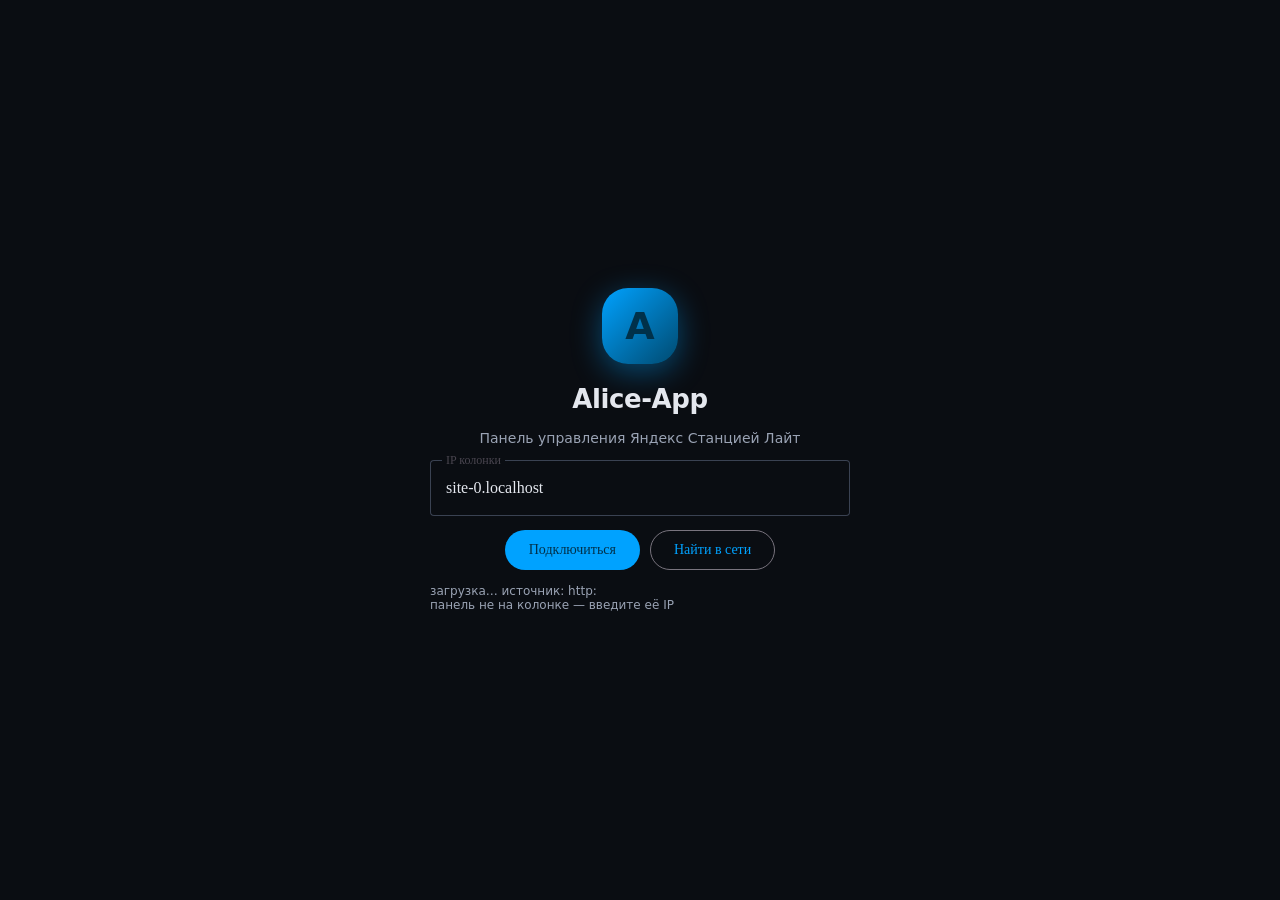
==== web/index.html @ 3ddf97dd "Alice-App 1.0: панель и бэкенд для Яндекс Станции Лайт - app/ — Android-оболочка (WebView + Material" ====
<!doctype html>
<html lang="ru">
<head>
<meta charset="utf-8">
<meta name="viewport" content="width=device-width, initial-scale=1, viewport-fit=cover, user-scalable=no">
<meta name="theme-color" content="#0a0d12">
<title>Alice-App · Станция Лайт</title>
<link rel="stylesheet" href="styles.css">
<script type="importmap">
{
  "imports": {
    "lit": "./lib/lit/index.js",
    "lit/": "./lib/lit/",
    "lit-html": "./lib/lit-html/lit-html.js",
    "lit-html/": "./lib/lit-html/",
    "lit-element": "./lib/lit-element/index.js",
    "lit-element/": "./lib/lit-element/",
    "@lit/reactive-element": "./lib/@lit/reactive-element/reactive-element.js",
    "@lit/reactive-element/": "./lib/@lit/reactive-element/",
    "@lit/context": "./lib/@lit/context/index.js",
    "@lit/context/": "./lib/@lit/context/",
    "tslib": "./lib/tslib/tslib.es6.mjs",
    "@material/web/": "./lib/material-web/"
  }
}
</script>
<script>
/* ловушка ошибок загрузки — покажем их прямо на экране */
window.__errs = [];
window.__showErrs = function () {
  if (!window.__errs.length || window.__appStarted) return;
  var paint = function () {
    var d = document.getElementById('__dbg');
    if (!d) { d = document.createElement('div'); d.id = '__dbg'; document.body.appendChild(d); }
    d.textContent = 'ОШИБКИ ЗАГРУЗКИ:\n' + window.__errs.join('\n');
  };
  document.body ? paint() : document.addEventListener('DOMContentLoaded', paint);
};
window.addEventListener('error', function (e) {
  var t = e.target;
  var isScript = t && t.tagName === 'SCRIPT';
  // ошибки загрузки «картинок/стилей» (например, отладочный hold-img) неинтересны
  if (!isScript && !e.message) return;
  var m = e.message || (t && (t.src || t.href)) || 'error';
  window.__errs.push(m); window.__showErrs();
}, true);
window.addEventListener('unhandledrejection', function (e) {
  var r = e.reason || {};
  window.__errs.push('promise: ' + (r.stack || r.message || r)); window.__showErrs();
});
setTimeout(function () { window.__showErrs(); }, 4000);
/* отладка: ?hold — держим событие load, пока API отвечает (для скриншотов) */
if (location.search.indexOf('hold') !== -1) {
  document.write('<img src="/cgi-bin/api.sh?a=slow" alt="" style="display:none">');
}
</script>
<style>#__dbg{position:fixed;inset:8px;z-index:99999;background:#3b0d10;color:#ffd7da;
  padding:12px;font:12px/1.5 monospace;white-space:pre-wrap;border-radius:12px;overflow:auto}</style>
</head>
<body>

<!-- ═══════════ ЭКРАН: подключение ═══════════ -->
<section class="screen center" id="s-conn">
  <div class="conn">
    <div class="logo">A</div>
    <h1>Alice-App</h1>
    <p class="sub">Панель управления Яндекс Станцией Лайт</p>
    <md-outlined-text-field id="ip" label="IP колонки" inputmode="decimal"
      value="" autocomplete="off" class="wide"></md-outlined-text-field>
    <div class="row">
      <md-filled-button id="btn_connect">Подключиться</md-filled-button>
      <md-outlined-button id="btn_find">Найти в сети</md-filled-button>
    </div>
    <div id="find_log" class="mono log"></div>
  </div>
</section>

<!-- ═══════════ ЭКРАН: PIN ═══════════ -->
<section class="screen center" id="s-pin" hidden>
  <div class="conn">
    <div class="ico xl" style="--i:url(icons/palette.svg)"></div>
    <h2 id="pin_title">Введите PIN-код</h2>
    <p class="sub" id="pin_sub">Защита от посторонних в вашей сети</p>
    <md-outlined-text-field id="pin" type="password" label="PIN-код" maxlength="10"
      inputmode="numeric" class="wide"></md-outlined-text-field>
    <md-outlined-text-field id="pin2" type="password" label="Повторите PIN" maxlength="10"
      inputmode="numeric" class="wide" hidden></md-outlined-text-field>
    <md-filled-button id="btn_pin" class="wide">Войти</md-filled-button>
    <p class="err" id="pin_err"></p>
  </div>
</section>

<!-- ═══════════ ЭКРАН: приложение ═══════════ -->
<section class="screen" id="s-app" hidden>
  <header class="top">
    <div class="who">
      <span class="ico" style="--i:url(icons/router.svg)"></span>
      <div><b>Alice-App</b><small id="h_ip">—</small></div>
    </div>
    <div class="row">
      <span class="pill" id="h_shz" hidden>shizuku</span>
      <span class="pill" id="h_root">root</span>
      <md-outlined-icon-button id="btn_refresh" title="Обновить">
        <span class="ico" style="--i:url(icons/refresh.svg)"></span>
      </md-outlined-icon-button>
    </div>
  </header>

  <main id="pages">

    <!-- ── СВЕЧЕНИЕ ── -->
    <div class="page" id="p-led" hidden>
      <div class="rings" id="rings">
        <div class="ring" data-z="1"><i></i><span>1</span></div>
        <div class="ring" data-z="2"><i></i><span>2</span></div>
        <div class="ring" data-z="3"><i></i><span>3</span></div>
      </div>
      <div class="card">
        <div class="row between">
          <span class="lbl">Цвет</span>
          <input type="color" id="led_color" value="#00a2ff">
        </div>
        <div class="chips" id="zones">
          <md-filter-chip selected data-z="all">Все</md-filter-chip>
          <md-filter-chip data-z="1">Кольцо 1</md-filter-chip>
          <md-filter-chip data-z="2">Кольцо 2</md-filter-chip>
          <md-filter-chip data-z="3">Кольцо 3</md-filter-chip>
        </div>
        <div class="lbl">Палитра из подсветки</div>
        <div class="palette" id="palette"></div>
        <div class="row">
          <md-filled-button id="led_apply" class="grow">Залить цвет</md-filled-button>
          <md-outlined-button id="led_off">Погасить</md-outlined-button>
        </div>
        <div class="row between slider-row">
          <span class="lbl">Яркость</span>
          <md-slider id="led_bri" min="0" max="100" value="100" class="grow"></md-slider>
        </div>
      </div>
      <div class="card">
        <b>Анимации прошивки</b>
        <div class="row">
          <md-outlined-select id="led_pat" class="grow"></md-outlined-select>
          <md-filled-button id="led_pat_play">Играть</md-filled-button>
          <md-outlined-button id="led_pat_stop">Стоп</md-outlined-button>
        </div>
        <div class="sub">33 готовых анимации из /system/vendor/quasar/ledpatterns (*.led)</div>
      </div>
    </div>

    <!-- ── ПАКЕТЫ ── -->
    <div class="page" id="p-pkg" hidden>
      <div class="card">
        <div class="row">
          <md-outlined-text-field id="q" label="Поиск пакета (yse)" class="grow"></md-outlined-text-field>
          <md-filled-button id="q_go">Найти</md-filled-button>
        </div>
        <div class="spin" hidden><md-circular-progress indeterminate></md-circular-progress></div>
        <div id="q_res" class="list"></div>
      </div>
      <div class="card">
        <div class="row between">
          <b>Установлено</b>
          <md-text-button id="pkg_reload">Обновить</md-text-button>
        </div>
        <div id="pkg_list" class="list"></div>
      </div>
      <div class="card">
        <b>Журнал установки</b>
        <pre id="yse_log" class="mono">—</pre>
        <md-text-button id="yse_log_up">Обновить журнал</md-text-button>
      </div>
    </div>

    <!-- ── ЗВУКИ ── -->
    <div class="page" id="p-snd" hidden>
      <div class="card">
        <b>Файлы /data/sounds</b>
        <div id="snd_list" class="list"></div>
      </div>
      <div class="card">
        <md-outlined-text-field id="snd_url" label="Ссылка на файл или поток" class="wide"></md-outlined-text-field>
        <div class="row">
          <md-filled-button id="snd_play_url" class="grow">Играть</md-filled-button>
          <md-outlined-button id="snd_stop">Стоп</md-outlined-button>
        </div>
        <div class="row between slider-row">
          <span class="lbl">Громкость</span>
          <md-slider id="vol" min="0" max="100" value="50" class="grow"></md-slider>
        </div>
        <div class="row between">
          <span class="lbl">Чайм при включении</span>
          <md-switch id="chime"></md-switch>
        </div>
      </div>
    </div>

    <!-- ── USB ── -->
    <div class="page" id="p-usb" hidden>
      <div class="card">
        <b>USB Host (OTG)</b>
        <div class="row">
          <span class="pill" id="otg_pill">…</span>
          <span class="pill" id="otg_disks" hidden>0 дисков</span>
        </div>
        <div class="lbl">Автозапуск при включении колонки</div>
        <div class="chips" id="otg_auto">
          <md-filter-chip selected data-auto="1">Включён</md-filter-chip>
          <md-filter-chip data-auto="0">Выключен</md-filter-chip>
        </div>
        <div class="row">
          <md-filled-button id="otg_start" class="grow">Включить Host сейчас</md-filled-button>
          <md-outlined-button id="otg_log">Лог</md-outlined-button>
        </div>
        <pre id="otg_out" class="mono" hidden>—</pre>
        <div class="sub">Рантайм: регистры PHY + драйверы, перезагрузка возвращает режим устройства. Для флешек — хаб с питанием.</div>
      </div>
      <div class="card">
        <b>Устройства</b>
        <div id="usb_list" class="list"></div>
        <div class="lbl">Звуковые карты</div>
        <pre id="usb_cards" class="mono">—</pre>
      </div>
      <div class="card">
        <b>Маршрут звука</b>
        <div class="chips" id="route">
          <md-filter-chip selected data-to="speaker">Колонка</md-filter-chip>
          <md-filter-chip data-to="usb">USB-аудио</md-filter-chip>
        </div>
        <div class="row">
          <md-outlined-button id="usb_mount" class="grow">Смонтировать диск</md-outlined-button>
          <md-outlined-button id="usb_umount" class="grow">Отмонтировать</md-outlined-button>
        </div>
        <pre id="usb_out" class="mono">—</pre>
      </div>
    </div>

    <!-- ── СИСТЕМА ── -->
    <div class="page" id="p-sys" hidden>
      <div class="card">
        <div class="grid" id="sys_grid"></div>
      </div>
      <div class="card">
        <div class="row">
          <md-outlined-button id="reboot" class="grow">Перезагрузить колонку</md-outlined-button>
          <md-outlined-button id="sys_ports" class="grow">Порты</md-outlined-button>
        </div>
        <div class="chips" id="logs">
          <md-filter-chip selected data-log="dmesg">dmesg</md-filter-chip>
          <md-filter-chip data-log="yse">yse</md-filter-chip>
          <md-filter-chip data-log="api">api</md-filter-chip>
        </div>
        <pre id="sys_log" class="mono">—</pre>
      </div>
    </div>

    <!-- ── КОНСОЛЬ ── -->
    <div class="page" id="p-shell" hidden>
      <div class="card term-card">
        <div class="chips" id="sh_target">
          <md-filter-chip selected data-t="speaker">колонка</md-filter-chip>
          <md-filter-chip data-t="phone">телефон (shizuku)</md-filter-chip>
        </div>
        <pre id="sh_out" class="mono term"></pre>
        <div class="row">
          <md-outlined-text-field id="sh_cmd" label="root@yandex-station-lite ~ $"
            class="grow" autocomplete="off"></md-outlined-text-field>
          <md-filled-button id="sh_go">▶</md-filled-button>
        </div>
        <md-text-button id="sh_clear">Очистить</md-text-button>
      </div>
    </div>

  </main>

  <nav id="navbar">
    <md-tabs id="nav">
      <md-primary-tab data-page="p-led" selected hasIcon><span class="ico" slot="icon" style="--i:url(icons/lightbulb_2.svg)"></span>Свет</md-primary-tab>
      <md-primary-tab data-page="p-pkg" hasIcon><span class="ico" slot="icon" style="--i:url(icons/inventory_2.svg)"></span>Пакеты</md-primary-tab>
      <md-primary-tab data-page="p-snd" hasIcon><span class="ico" slot="icon" style="--i:url(icons/volume_up.svg)"></span>Звук</md-primary-tab>
      <md-primary-tab data-page="p-usb" hasIcon><span class="ico" slot="icon" style="--i:url(icons/usb.svg)"></span>USB</md-primary-tab>
      <md-primary-tab data-page="p-sys" hasIcon><span class="ico" slot="icon" style="--i:url(icons/memory.svg)"></span>Система</md-primary-tab>
      <md-primary-tab data-page="p-shell" hasIcon><span class="ico" slot="icon" style="--i:url(icons/terminal.svg)"></span>Консоль</md-primary-tab>
    </md-tabs>
  </nav>
</section>

<div id="toast"></div>

<md-dialog id="dlg">
  <div slot="headline" id="dlg_title">Подтвердите</div>
  <div slot="content" id="dlg_text">—</div>
  <div slot="actions">
    <md-text-button id="dlg_no">Отмена</md-text-button>
    <md-filled-button id="dlg_yes">Ок</md-filled-button>
  </div>
</md-dialog>

<script type="module" src="app.js"></script>
</body>
</html>
---- web/styles.css ----
/* ═══════════════════════════════════════════════════════════
   Alice-App · Material 3 (M3 Expressive), тёмная тема
   Палитра первичного цвета подставляется из LED колонки (JS)
   ═══════════════════════════════════════════════════════════ */

:root{
  --primary:#00a2ff;
  --on-primary:#00314a;
  --primary-container:#004a70;
  --on-primary-container:#cde9ff;
  --surface:#0a0d12;
  --surface-1:#11151c;
  --surface-2:#171c25;
  --surface-3:#1e2430;
  --outline:#3a4252;
  --on-surface:#e4e7ee;
  --on-surface-var:#9aa3b4;
  --error:#ffb4ab;
  --radius:24px;
  --pad:16px;
}

*{box-sizing:border-box;-webkit-tap-highlight-color:transparent}
[hidden]{display:none!important}
html,body{height:100%}
body{
  margin:0;background:var(--surface);color:var(--on-surface);
  font-family:"Roboto","Segoe UI",system-ui,-apple-system,sans-serif;
  font-size:15px;overflow:hidden;
  -webkit-font-smoothing:antialiased;
}
h1,h2,b{font-weight:600}
h1{font-size:26px;margin:6px 0 2px;letter-spacing:-.4px}
h2{font-size:21px;margin:4px 0}

/* ── иконки через CSS-mask (перекрашиваются цветом текста) ── */
.ico{
  display:inline-block;width:24px;height:24px;flex:none;
  background-color:currentColor;
  -webkit-mask:var(--i) center/contain no-repeat;
          mask:var(--i) center/contain no-repeat;
}
.ico.xl{width:72px;height:72px;color:var(--primary)}
.ico.big{width:48px;height:48px}

/* ── экраны ── */
.screen{position:fixed;inset:0;display:flex;flex-direction:column;animation:fade .25s ease}
.screen[hidden]{display:none}
.center{align-items:center;justify-content:center;overflow:auto;padding:24px}
.conn{display:flex;flex-direction:column;gap:14px;align-items:center;width:100%;max-width:420px}
.conn .logo{
  width:76px;height:76px;border-radius:26px;display:grid;place-items:center;
  font-size:38px;font-weight:700;color:var(--on-primary);
  background:linear-gradient(135deg,var(--primary),var(--primary-container));
  box-shadow:0 8px 30px color-mix(in srgb,var(--primary) 40%,transparent);
}
.sub{color:var(--on-surface-var);margin:0;text-align:center;font-size:14px}
.err{color:var(--error);min-height:20px;margin:0;font-size:13px}
.wide,.grow{width:100%}
.grow{flex:1}
.log{font-size:12px;color:var(--on-surface-var);white-space:pre-wrap;width:100%;max-height:30vh;overflow:auto}

/* ── шапка ── */
.top{
  display:flex;align-items:center;justify-content:space-between;gap:12px;
  padding:calc(env(safe-area-inset-top) + 14px) var(--pad) 12px;
  background:var(--surface-1);border-bottom:1px solid var(--surface-3);
}
.who{display:flex;align-items:center;gap:10px;color:var(--primary)}
.who b{display:block;color:var(--on-surface);font-size:16px}
.who small{display:block;color:var(--on-surface-var);font-size:12px}
.pill{
  font-size:11px;padding:4px 9px;border-radius:999px;
  background:var(--primary-container);color:var(--on-primary-container);font-weight:600
}

/* ── страницы ── */
main#pages{flex:1;overflow-y:auto;overflow-x:hidden;padding:14px var(--pad) 96px;
  display:flex;flex-direction:column;gap:14px;-webkit-overflow-scrolling:touch}
.page{display:flex;flex-direction:column;gap:14px;animation:fade .2s ease}
.page[hidden]{display:none}

.card{
  background:var(--surface-1);border:1px solid var(--surface-3);
  border-radius:var(--radius);padding:var(--pad);
  display:flex;flex-direction:column;gap:12px;
}
.card b{font-size:15px}
.lbl{font-size:12px;color:var(--on-surface-var);text-transform:uppercase;letter-spacing:.6px}

.row{display:flex;align-items:center;gap:10px;flex-wrap:wrap}
.row.between{justify-content:space-between}
.slider-row md-slider{min-width:160px}
.chips{display:flex;gap:8px;flex-wrap:wrap}
.grid{display:grid;grid-template-columns:repeat(auto-fill,minmax(140px,1fr));gap:10px}
.cell{background:var(--surface-2);border-radius:16px;padding:11px 12px}
.cell span{display:block;font-size:11px;color:var(--on-surface-var);text-transform:uppercase;letter-spacing:.5px}
.cell b{display:block;font-size:16px;margin-top:3px;word-break:break-word;font-weight:600}
.cell.ok b{color:#7ee787}
.cell.warn b{color:#ffd66b}

/* ── кольца LED ── */
.rings{display:flex;gap:14px;justify-content:center;padding:6px 0 2px}
.ring{
  width:84px;height:84px;border-radius:50%;display:grid;place-items:center;position:relative;
  background:var(--surface-2);border:1px solid var(--surface-3);
}
.ring i{
  position:absolute;inset:9px;border-radius:50%;
  border:7px solid #222;transition:border-color .25s,box-shadow .25s;
}
.ring span{font-size:13px;color:var(--on-surface-var);z-index:1}

/* ── палитра ── */
.palette{display:flex;gap:9px;flex-wrap:wrap}
.sw{
  width:36px;height:36px;border-radius:12px;border:1px solid rgba(255,255,255,.16);
  cursor:pointer;transition:transform .15s;
}
.sw:active{transform:scale(.9)}
.sw.sel{outline:2px solid var(--on-surface);outline-offset:2px}

/* ── списки ── */
.list{display:flex;flex-direction:column;gap:7px;max-height:340px;overflow-y:auto}
.item{
  display:flex;align-items:center;gap:10px;padding:10px 12px;
  background:var(--surface-2);border-radius:14px;
}
.item .nm{flex:1;min-width:0}
.item .nm b{display:block;font-size:14px;font-weight:500;word-break:break-all}
.item .nm small{display:block;color:var(--on-surface-var);font-size:12px;white-space:pre-wrap;
  max-height:66px;overflow:auto}
.item .act{display:flex;gap:6px;flex:none}
.mini{
  font-size:12px;padding:7px 11px;border-radius:999px;border:1px solid var(--outline);
  background:transparent;color:var(--on-surface);cursor:pointer
}
.mini.go{background:var(--primary);color:var(--on-primary);border-color:transparent}
.mini.danger{color:var(--error);border-color:color-mix(in srgb,var(--error) 40%,transparent)}
.empty{color:var(--on-surface-var);font-size:13px;text-align:center;padding:8px}

/* ── логи / консоль ── */
pre.mono{
  margin:0;background:#06090d;border:1px solid var(--surface-3);border-radius:14px;
  padding:11px;font:12px/1.5 ui-monospace,"JetBrains Mono","Cascadia Mono",Menlo,monospace;
  color:#9fe8a0;white-space:pre-wrap;word-break:break-word;overflow:auto;max-height:44vh;
}
pre.term{min-height:40vh;max-height:52vh;color:#d7e3f4}
.term .c{color:#7ee787}
.term .e{color:var(--error)}
.term .u{color:#79c0ff}

/* ── навигация ── */
nav#navbar{
  position:fixed;left:0;right:0;bottom:0;z-index:20;
  background:color-mix(in srgb,var(--surface-1) 92%,transparent);
  backdrop-filter:blur(14px);border-top:1px solid var(--surface-3);
  padding-bottom:env(safe-area-inset-bottom);
}
md-tabs{--md-sys-color-primary:var(--primary);
  --md-primary-tab-container-height:56px;--md-primary-tab-label-text-size:11.5px;
  overflow-x:auto;scrollbar-width:none}
md-tabs::-webkit-scrollbar{display:none}
#navbar md-tabs{display:flex}
md-primary-tab .ico{width:22px;height:22px}
md-primary-tab{min-width:62px}

/* ── кнопки/поля ── */
md-filled-button,md-outlined-button,md-text-button,md-filled-tonal-button{
  --md-sys-color-primary:var(--primary);
  --md-sys-color-on-primary:var(--on-primary);
  --md-sys-color-primary-container:var(--primary-container);
  --md-sys-color-on-primary-container:var(--on-primary-container);
}
md-outlined-text-field{--md-sys-color-primary:var(--primary);
  --md-sys-color-on-surface:var(--on-surface);--md-sys-color-outline:var(--outline)}
md-outlined-text-field.wide{width:100%}
md-filter-chip{--md-sys-color-primary:var(--primary);
  --md-sys-color-on-primary:var(--on-primary);
  --md-sys-color-secondary-container:var(--surface-3);
  --md-sys-color-on-secondary-container:var(--on-surface)}
md-switch{--md-sys-color-primary:var(--primary)}
md-slider{--md-sys-color-primary:var(--primary)}
md-circular-progress{--md-circular-progress-active-indicator-color:var(--primary);width:26px;height:26px}
.spin{display:flex;justify-content:center;padding:4px}
input[type=color]{
  width:56px;height:36px;padding:0;border:1px solid var(--outline);border-radius:10px;
  background:transparent;cursor:pointer
}

/* ── тост ── */
#toast{
  position:fixed;left:50%;bottom:86px;transform:translate(-50%,20px);
  background:var(--surface-3);color:var(--on-surface);padding:11px 18px;border-radius:14px;
  font-size:13.5px;opacity:0;pointer-events:none;transition:.22s;z-index:99;max-width:88vw;
  box-shadow:0 6px 24px rgba(0,0,0,.5);text-align:center
}
#toast.show{opacity:1;transform:translate(-50%,0)}
#toast.bad{background:#3b1417;color:var(--error)}

@keyframes fade{from{opacity:0;transform:translateY(6px)}to{opacity:1;transform:none}}
body.noanim *{animation:none!important;transition:none!important}

@media (max-width:420px){
  .ring{width:74px;height:74px}
  main#pages{padding-bottom:92px}
}
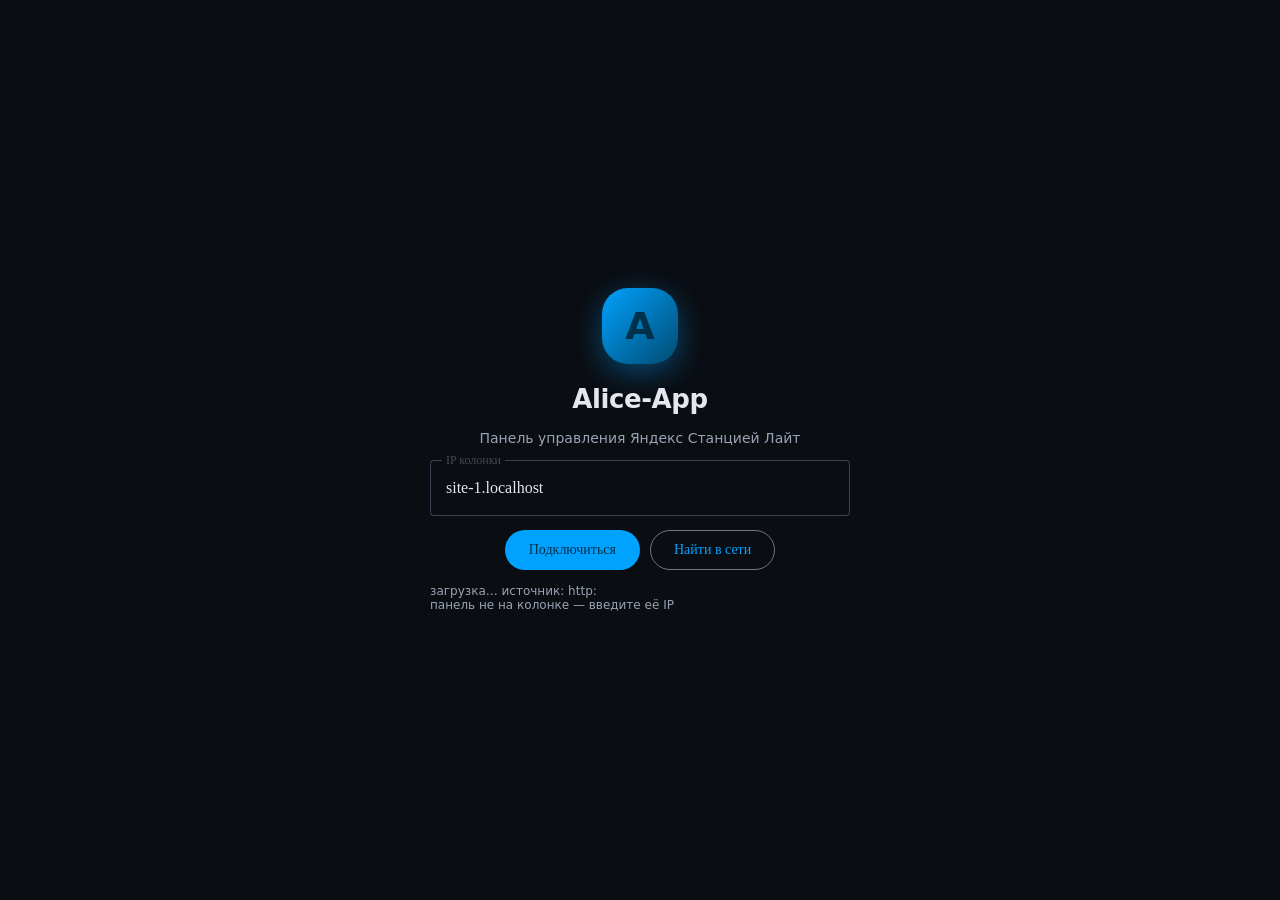
==== commit 5e33666b: "v1.1: CI (GitHub Actions), PIN необязателен, управление доступом в панели - CI: android.yml — sh -n " ====
--- a/web/index.html
+++ b/web/index.html
@@ -27,8 +27,10 @@
 <script>
 /* ловушка ошибок загрузки — покажем их прямо на экране */
 window.__errs = [];
+/* ?dbg — показывать ошибки и после запуска приложения (удобно при отладке UI) */
+window.__dbgMode = location.search.indexOf('dbg') !== -1;
 window.__showErrs = function () {
-  if (!window.__errs.length || window.__appStarted) return;
+  if (!window.__errs.length || (window.__appStarted && !window.__dbgMode)) return;
   var paint = function () {
     var d = document.getElementById('__dbg');
     if (!d) { d = document.createElement('div'); d.id = '__dbg'; document.body.appendChild(d); }
@@ -241,6 +243,25 @@
         <div class="grid" id="sys_grid"></div>
       </div>
       <div class="card">
+        <div class="row between">
+          <b>Доступ к панели</b>
+          <span class="pill" id="pin_pill">…</span>
+        </div>
+        <div class="sub" id="pin_state">—</div>
+        <md-outlined-text-field id="cp_old" type="password" label="Текущий PIN" maxlength="10"
+          inputmode="numeric" class="wide" hidden></md-outlined-text-field>
+        <md-outlined-text-field id="cp_new" type="password" label="Новый PIN" maxlength="10"
+          inputmode="numeric" class="wide"></md-outlined-text-field>
+        <md-outlined-text-field id="cp_new2" type="password" label="Повторите PIN" maxlength="10"
+          inputmode="numeric" class="wide"></md-outlined-text-field>
+        <div class="row">
+          <md-filled-button id="cp_save" class="grow">Сохранить</md-filled-button>
+          <md-outlined-button id="cp_off" hidden>Отключить PIN</md-outlined-button>
+        </div>
+        <p class="err" id="cp_err"></p>
+        <div class="sub">PIN не обязателен: без него панель открыта для вашей домашней сети.</div>
+      </div>
+      <div class="card">
         <div class="row">
           <md-outlined-button id="reboot" class="grow">Перезагрузить колонку</md-outlined-button>
           <md-outlined-button id="sys_ports" class="grow">Порты</md-outlined-button>
@@ -296,6 +317,26 @@
   </div>
 </md-dialog>
 
+<!-- предложение поставить PIN при первом входе (не обязательно) -->
+<md-dialog id="dlg_pin">
+  <div slot="headline">Добавить PIN-код для входа?</div>
+  <div slot="content">
+    <p class="sub" style="text-align:left">Код защитит панель от посторонних в вашей сети.
+      Можно обойтись без него — тогда вход будет открытым для домашней сети.</p>
+    <div id="dpin_form" hidden>
+      <md-outlined-text-field id="dpin" type="password" label="PIN-код" maxlength="10"
+        inputmode="numeric" class="wide"></md-outlined-text-field>
+      <md-outlined-text-field id="dpin2" type="password" label="Повторите PIN" maxlength="10"
+        inputmode="numeric" class="wide"></md-outlined-text-field>
+      <p class="err" id="dpin_err"></p>
+    </div>
+  </div>
+  <div slot="actions">
+    <md-text-button id="dpin_skip">Не сейчас</md-text-button>
+    <md-filled-button id="dpin_go">Добавить</md-filled-button>
+  </div>
+</md-dialog>
+
 <script type="module" src="app.js"></script>
 </body>
 </html>
